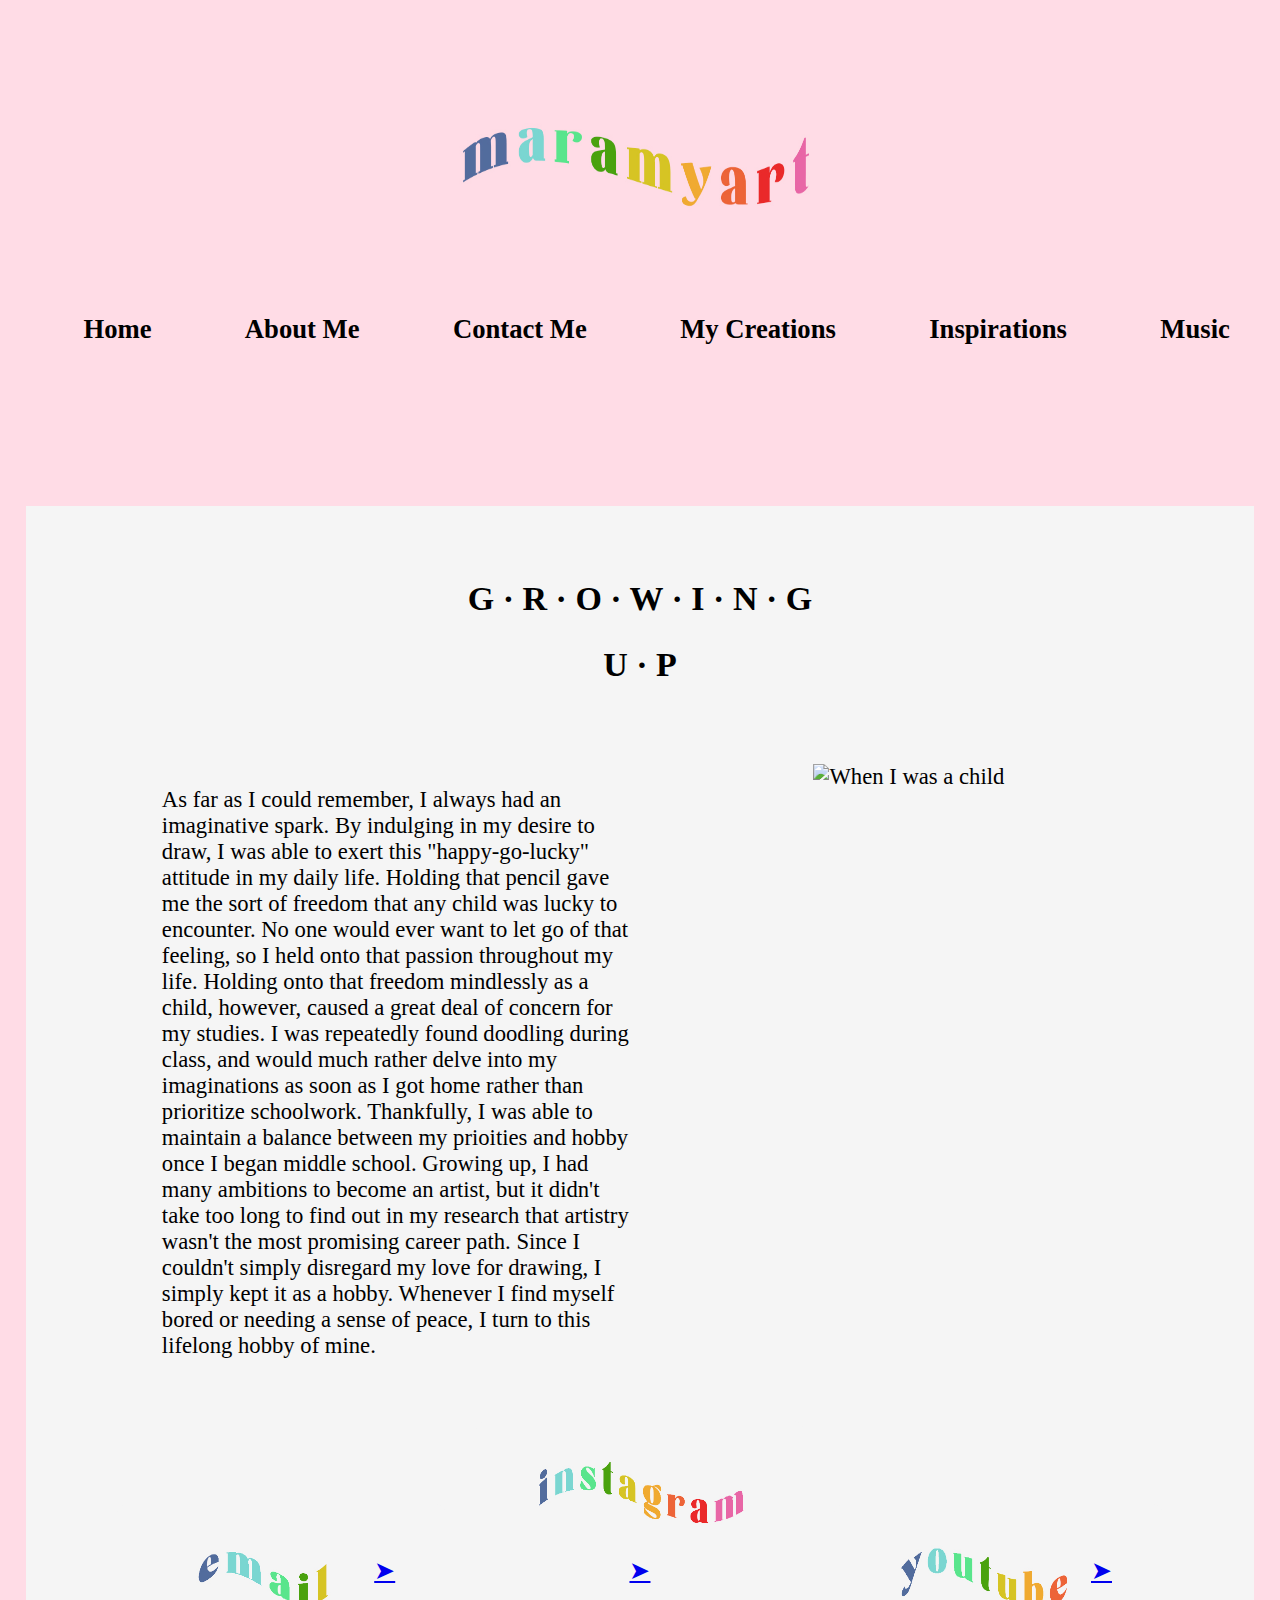
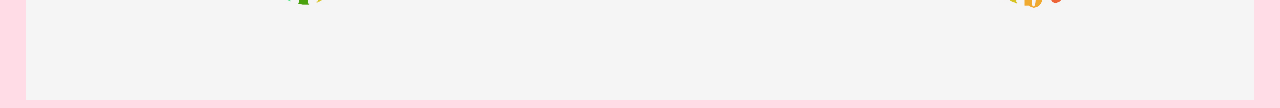
==== about.html @ 8ed7d293 "Add files via upload" ====
<!DOCTYPE html>
<html lang="en"><!-- 

	Author: Mara Perez
	Date: April 26, 2023
	Assignment: Final Project Phase 4
--><head>
<meta http-equiv="content-type" content="text/html; charset=UTF-8">
<link rel="stylesheet" href="art.css">
   <title> about me | maramyart </title>
 

</head>

<body>
<center>
<img src="navbar.jpg" width="400" height="300">
</center>
<nav>
&emsp;
<b><a href="index.html">Home</a></b> &emsp;&emsp;&emsp;
<b><a href="about.html">About Me</a></b> &emsp;&emsp;&emsp;
<b><a href="contact.html">Contact Me</a></b> &emsp;&emsp;&emsp;
<b><a href="work.html">My Creations</a></b> &emsp;&emsp;&emsp;
<b><a href="muse.html">Inspirations</a></b> &emsp;&emsp;&emsp;
<b><a href="music.html">Music</a></b> &emsp;&emsp;&emsp;
</nav>
<header>
<br>
<br>
<br>
<br>
<br>

</header>

<div id="wrapper">
<center><h2>G · R · O · W · I · N · G</h2></center>
<center><h2> U · P</h2></center>
<br>
<br>
<main>
<div class="onehalfleft">
<section>
<p> As far as I could remember, I always had an imaginative spark.
 By indulging in my desire to draw, I was able to exert this "happy-go-lucky" attitude in my daily life.
 Holding that pencil gave me the sort of freedom that any child was lucky to encounter.
 No one would ever want to let go of that feeling, so I held onto that passion throughout my life.
 Holding onto that freedom mindlessly as a child, however, caused a great deal of concern for my studies. 
 I was repeatedly found doodling during class, and would much rather delve into my imaginations as soon as I got home rather than prioritize schoolwork.
 Thankfully, I was able to maintain a balance between my prioities and hobby once I began middle school.
Growing up, I had many ambitions to become an artist, but it didn't take too long to find out in my research that artistry wasn't the most promising career path.
Since I couldn't simply disregard my love for drawing, I simply kept it as a hobby. Whenever I find myself bored or needing a sense of peace, I turn to this lifelong hobby of mine.
</p>
</section>
</div>
<section>
<img src="youngme.jpg"
	alt="When I was a child"
		width="350" 
		height="435"
		align=right>
</section>

</main>
<footer>
<center>
<section>
<div class="button">
<img src="email.jpg"
	alt="email design"
		width="200" 
		height="120"
		align="middle">
<a href="mailto:marap5217@gmail.com">➤󠀠</a>
</div>
&emsp;
<div class="button">
<img src="instagram.jpg"
	alt="instagram design"
		width="250" 
		height="120"
		align="middle">	
<a href="https://www.instagram.com/maramy_art/">➤󠀠󠀠</a>
</div>
&emsp;
<div class="button">
<img src="youtube.jpg"
	alt="youtube design"
		width="200" 
		height="120"
		align="middle">	
<a href="https://www.youtube.com/c/marasdiary">󠀠➤</a>
</div>
</section>
</center>
</footer>
</div>
</body>
</html>
---- art.css ----
Author: Mara Perez
Date: April 26, 2023
Assignment: Final Project Phase 4
*{box-sizing: border-box;}

body { font-family:Didot, Didot LT STD, Hoefler Text, Garamond, Times New Roman, serif;
background-color: #ffdce6;
color: #000000;
font-size: 17pt;
}

header { background-position: center;
background-repeat: no-repeat; 
background-color: #ffdce6;
padding-right: 0em;
}
		  
footer { font-size: 15pt; 
text-align: center; 
background-color: #F5F5F5;
clear:both;
}

nav { font-size: 20pt; 
padding-top: 0em;
text-align: center;
font-family: Didot, Didot LT STD, Hoefler Text, Garamond, Times New Roman, serif;
background-color: #ffdce6;
}
nav a { text-decoration: none;}

nav :link { color:#000000;}
nav :visited{ color: #000000;}
nav :hover{ color: #FFFFFF;}

h1 { line-height: 400%; text-indent: 1em}
li { font-size: 90%;}

footer {padding-top:2em;}

#contactimg {background-image: url(contactme.png);
background-size: 45% 75%;
background-repeat: no-repeat;
height: 400px;
background-position: right;
}

.button {
  background-color: #F5F5F5; 
  border: none;
  color: white;
  padding: 15px 32px;
  text-align: center;
  text-decoration: none;
  display: inline-block;
  font-size: 25px;
  border-radius:12px;
  cursor:pointer;
  width:25%;
  height:25%;
}

.button2 {
  background-color: #c8a2c8; 
  border: none;
  color: white;
  padding: 15px 32px;
  text-align: center;
  text-decoration: none;
  display: inline-block;
  font-size: 25px;
  border-radius:12px;
  cursor:pointer;
  width:25%;
  height:25%;
}

.onehalfleft{ float:left;
width: 50%;
padding-left: 2em;
padding-right: 2em;
}

.onehalfright{ float:right;
width: 50%;
padding-left: 2em;
padding-right: 5em;
padding-top: 2em;
}

.onethird{ float:left;
width: 33%;
padding-left: 2em;
padding-right: 2em;
}

.center {position:center;
width: 90%;
padding-left: 2em;
padding-right: 2em;
}

#wrapper { background-color: #F5F5F5;
padding: 2em;
width:90%;
margin-left: auto;
margin-right:auto;
max-width: 1600px;
min-width: 900px;}

table { border: 1px solid #40407A;
margin-bottom: 1em;
border-collapse: collapse;
margin: 1em;
font: bold;
font-size: 120%;
}

tr {border: 1px solid #40407A;}

td{ padding: 1em;
border: 1px #40407A;
}

th { padding: 1em;
border: 1px #40407A;
}

tr:nth-of-type(even)
{ background-color: #89CFF0;}

tr:nth-of-type(odd)
{ background-color: #89CFF0;}

@media (min-width: 600px ) {
nav ul { display:flex;
flex-direction: row;
flex-wrap:nowrap;
justify-content: flex-end;
}
section {padding-left: 2em;
padding-right: 2em;
flex:1;
}
}
#contactimg {background-image: url(contactme.png);
background-size: 45% 75%;
background-repeat: no-repeat;
height: 400px;
background-position: right;
}
}
 @media (min-width: 1024px) {

#wrapper {margin:auto;
width:90%;
}
}
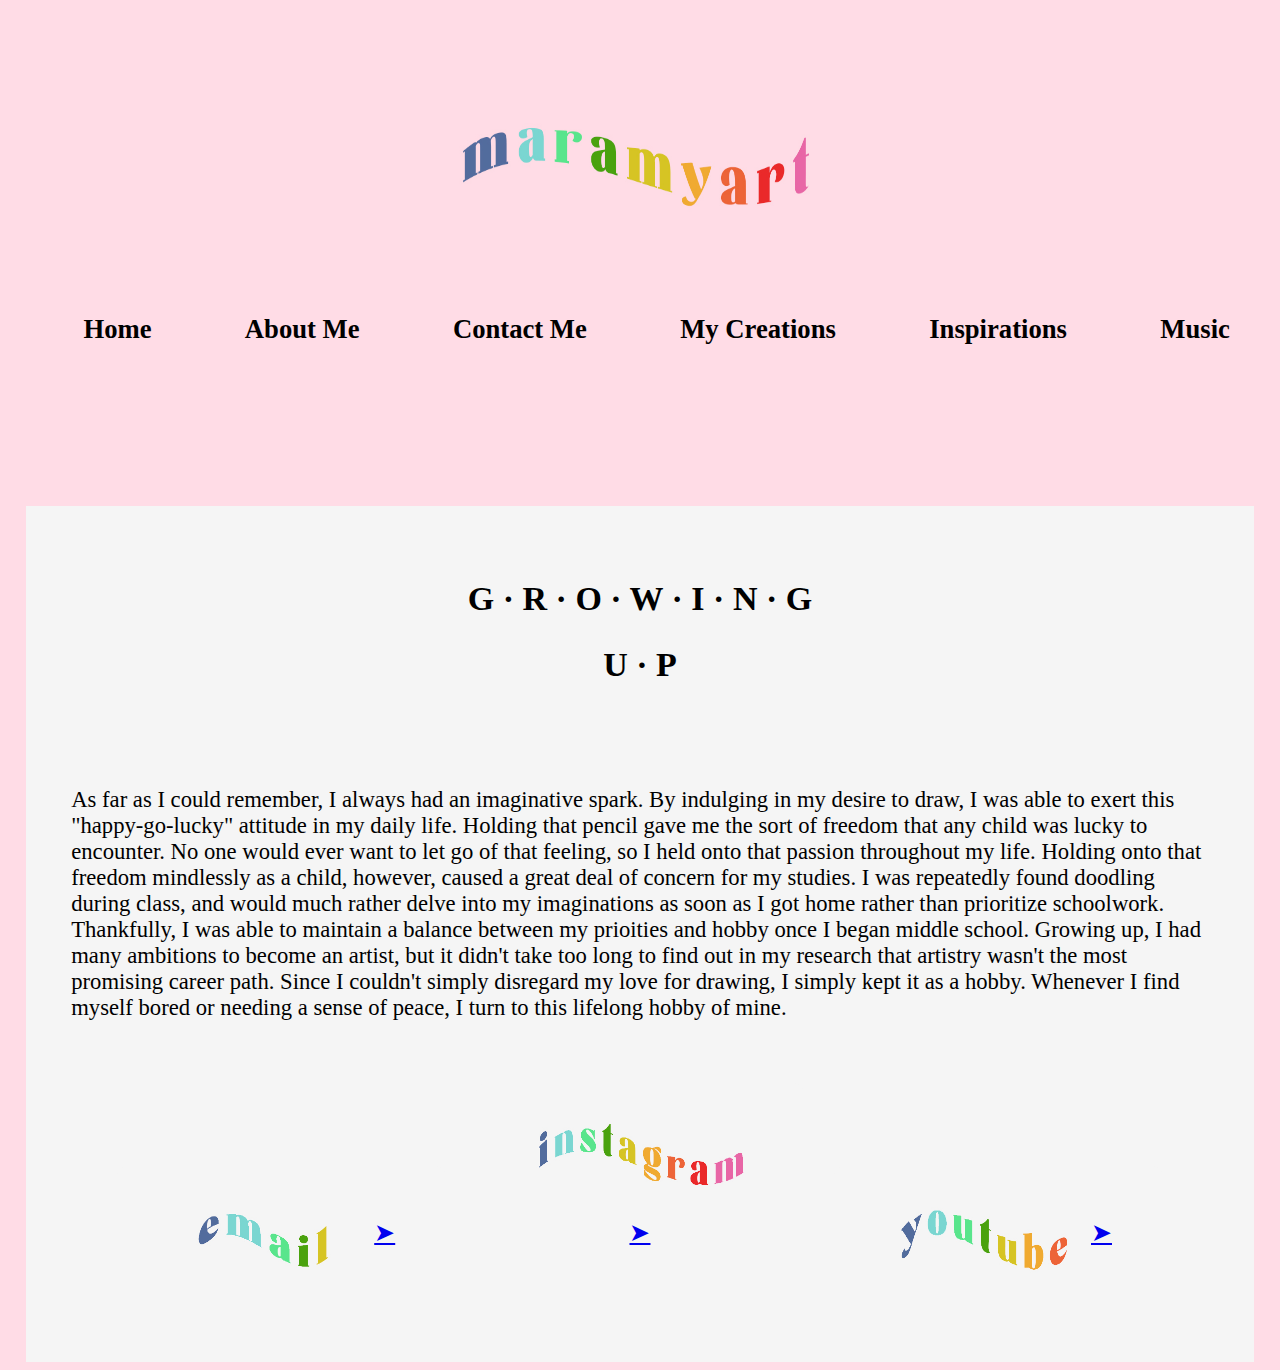
==== commit 1f87a25c: "Update about.html" ====
--- a/about.html
+++ b/about.html
@@ -40,8 +40,8 @@
 <br>
 <br>
 <main>
-<div class="onehalfleft">
-<section>
+
+
 <p> As far as I could remember, I always had an imaginative spark.
  By indulging in my desire to draw, I was able to exert this "happy-go-lucky" attitude in my daily life.
  Holding that pencil gave me the sort of freedom that any child was lucky to encounter.
@@ -52,15 +52,8 @@
 Growing up, I had many ambitions to become an artist, but it didn't take too long to find out in my research that artistry wasn't the most promising career path.
 Since I couldn't simply disregard my love for drawing, I simply kept it as a hobby. Whenever I find myself bored or needing a sense of peace, I turn to this lifelong hobby of mine.
 </p>
-</section>
-</div>
-<section>
-<img src="youngme.jpg"
-	alt="When I was a child"
-		width="350" 
-		height="435"
-		align=right>
-</section>
+
+
 
 </main>
 <footer>
@@ -97,4 +90,4 @@
 </footer>
 </div>
 </body>
-</html>+</html>
